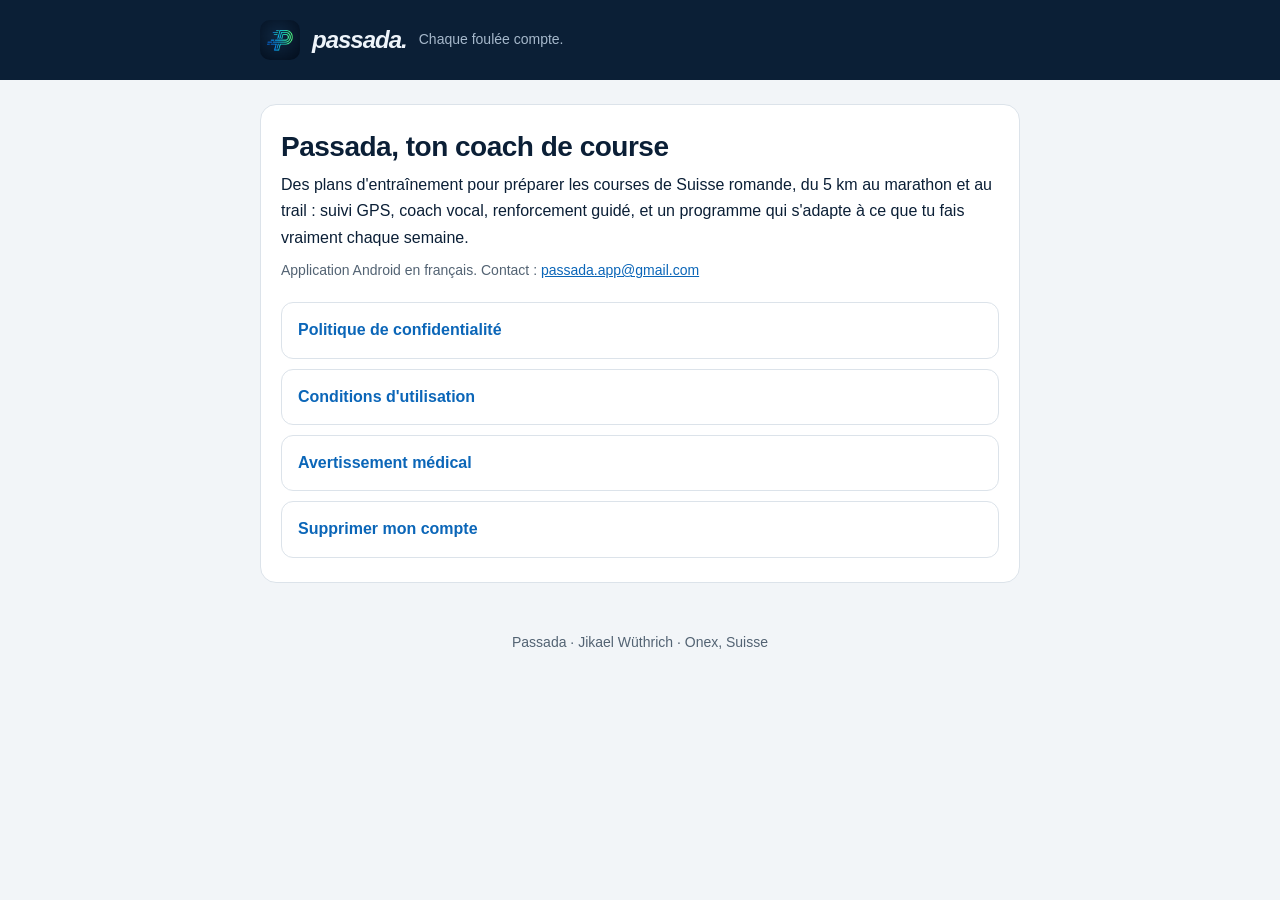
==== index.html @ fd458361 "Passada legal site Co-Authored-By: Claude Opus 5.5 <noreply@anthropic.com> Claude-Session: https://c" ====
<!doctype html>
<html lang="fr">
  <head>
    <meta charset="utf-8" />
    <meta name="viewport" content="width=device-width, initial-scale=1" />
    <title>Passada · Coach de course</title>
    <meta
      name="description"
      content="Passada, coach de course à pied : plans d'entraînement pour les courses de Suisse romande. Chaque foulée compte."
    />
    <link rel="icon" href="icon.png" />
    <link rel="stylesheet" href="style.css" />
  </head>
  <body>
    <header>
      <div class="wrap">
        <img src="icon.png" alt="" /><a href="index.html">passada.</a
        ><span>Chaque foulée compte.</span>
      </div>
    </header>
    <main>
      <div class="wrap">
        <article>
          <h1>Passada, ton coach de course</h1>
          <p>
            Des plans d'entraînement pour préparer les courses de Suisse romande, du 5 km au
            marathon et au trail : suivi GPS, coach vocal, renforcement guidé, et un programme qui
            s'adapte à ce que tu fais vraiment chaque semaine.
          </p>
          <p class="meta">
            Application Android en français. Contact :
            <a href="mailto:passada.app@gmail.com">passada.app@gmail.com</a>
          </p>
          <nav class="links">
            <a href="confidentialite.html">Politique de confidentialité</a>
            <a href="conditions.html">Conditions d'utilisation</a>
            <a href="avertissement-medical.html">Avertissement médical</a>
            <a href="suppression-compte.html">Supprimer mon compte</a>
          </nav>
        </article>
      </div>
    </main>
    <footer>Passada · Jikael Wüthrich · Onex, Suisse</footer>
  </body>
</html>
---- style.css ----
:root {
  --ink: #0b1f36;
  --muted: #536373;
  --bg: #f2f5f8;
  --paper: #ffffff;
  --line: #dce3ea;
  --brand: #0b66b8;
  --accent: #4df19a;
}
@media (prefers-color-scheme: dark) {
  :root {
    --ink: #e8f0f8;
    --muted: #9aafc4;
    --bg: #07182c;
    --paper: #0f2338;
    --line: #22384f;
    --brand: #5cb8ff;
  }
}
* {
  box-sizing: border-box;
}
body {
  margin: 0;
  background: var(--bg);
  color: var(--ink);
  font:
    16px/1.65 -apple-system,
    BlinkMacSystemFont,
    'Segoe UI',
    Roboto,
    Helvetica,
    Arial,
    sans-serif;
}
header {
  background: #0b1f36;
  color: #eef4fa;
  padding: 20px 16px;
}
header .wrap {
  display: flex;
  align-items: center;
  gap: 12px;
}
header img {
  width: 40px;
  height: 40px;
  border-radius: 10px;
}
header a {
  color: inherit;
  text-decoration: none;
  font-weight: 800;
  font-style: italic;
  font-size: 24px;
  letter-spacing: -1px;
}
header span {
  color: #a6b8cb;
  font-size: 14px;
}
.wrap {
  max-width: 760px;
  margin: 0 auto;
}
main {
  padding: 24px 16px 48px;
}
article {
  background: var(--paper);
  border: 1px solid var(--line);
  border-radius: 16px;
  padding: 24px 20px;
}
h1 {
  font-size: 28px;
  line-height: 1.25;
  margin: 0 0 6px;
  letter-spacing: -0.5px;
}
h2 {
  font-size: 20px;
  margin: 32px 0 8px;
}
h3 {
  font-size: 17px;
  margin: 22px 0 6px;
}
p,
li {
  margin: 8px 0;
}
.meta {
  color: var(--muted);
  font-size: 14px;
  margin-bottom: 20px;
}
a {
  color: var(--brand);
}
.note {
  border-left: 4px solid var(--accent);
  background: var(--bg);
  padding: 12px 14px;
  border-radius: 8px;
  margin: 16px 0;
}
table {
  width: 100%;
  border-collapse: collapse;
  font-size: 15px;
  margin: 12px 0;
}
th,
td {
  text-align: left;
  vertical-align: top;
  padding: 8px;
  border-bottom: 1px solid var(--line);
}
th {
  color: var(--muted);
  font-weight: 600;
}
.table-scroll {
  overflow-x: auto;
}
nav.links {
  display: grid;
  gap: 10px;
  margin-top: 16px;
}
nav.links a {
  display: block;
  padding: 14px 16px;
  border: 1px solid var(--line);
  border-radius: 12px;
  background: var(--paper);
  text-decoration: none;
  font-weight: 600;
}
footer {
  color: var(--muted);
  font-size: 14px;
  text-align: center;
  padding: 0 16px 32px;
}
footer a {
  margin: 0 6px;
}
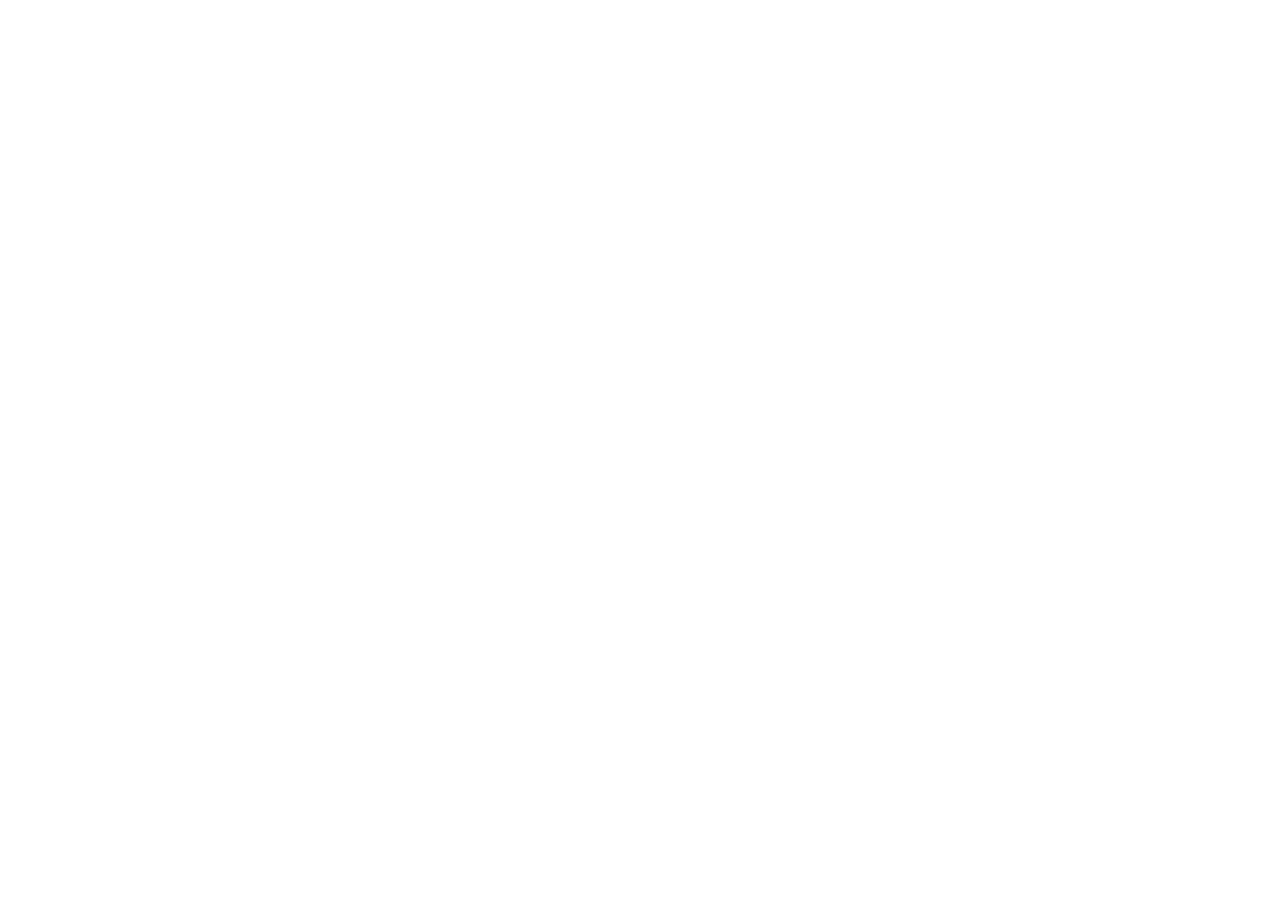
==== commit ddfc2e3f: "Redirection vers passada.ch Co-Authored-By: Claude Opus 5.5 <noreply@anthropic.com> Claude-Session: " ====
--- a/index.html
+++ b/index.html
@@ -3,43 +3,23 @@
   <head>
     <meta charset="utf-8" />
     <meta name="viewport" content="width=device-width, initial-scale=1" />
-    <title>Passada · Coach de course</title>
-    <meta
-      name="description"
-      content="Passada, coach de course à pied : plans d'entraînement pour les courses de Suisse romande. Chaque foulée compte."
-    />
-    <link rel="icon" href="icon.png" />
+    <title>Passada · page déplacée vers passada.ch</title>
+    <link rel="canonical" href="https://passada.ch/" />
+    <meta name="robots" content="noindex" />
+    <meta http-equiv="refresh" content="0; url=https://passada.ch/" />
+    <script>
+      location.replace('https://passada.ch/' + location.hash);
+    </script>
     <link rel="stylesheet" href="style.css" />
   </head>
   <body>
-    <header>
-      <div class="wrap">
-        <img src="icon.png" alt="" /><a href="index.html">passada.</a
-        ><span>Chaque foulée compte.</span>
-      </div>
-    </header>
     <main>
       <div class="wrap">
         <article>
-          <h1>Passada, ton coach de course</h1>
-          <p>
-            Des plans d'entraînement pour préparer les courses de Suisse romande, du 5 km au
-            marathon et au trail : suivi GPS, coach vocal, renforcement guidé, et un programme qui
-            s'adapte à ce que tu fais vraiment chaque semaine.
-          </p>
-          <p class="meta">
-            Application Android en français. Contact :
-            <a href="mailto:passada.app@gmail.com">passada.app@gmail.com</a>
-          </p>
-          <nav class="links">
-            <a href="confidentialite.html">Politique de confidentialité</a>
-            <a href="conditions.html">Conditions d'utilisation</a>
-            <a href="avertissement-medical.html">Avertissement médical</a>
-            <a href="suppression-compte.html">Supprimer mon compte</a>
-          </nav>
+          <h1>Cette page a déménagé</h1>
+          <p>Le site de Passada est maintenant sur <a href="https://passada.ch/">passada.ch</a>.</p>
         </article>
       </div>
     </main>
-    <footer>Passada · Jikael Wüthrich · Onex, Suisse</footer>
   </body>
 </html>
